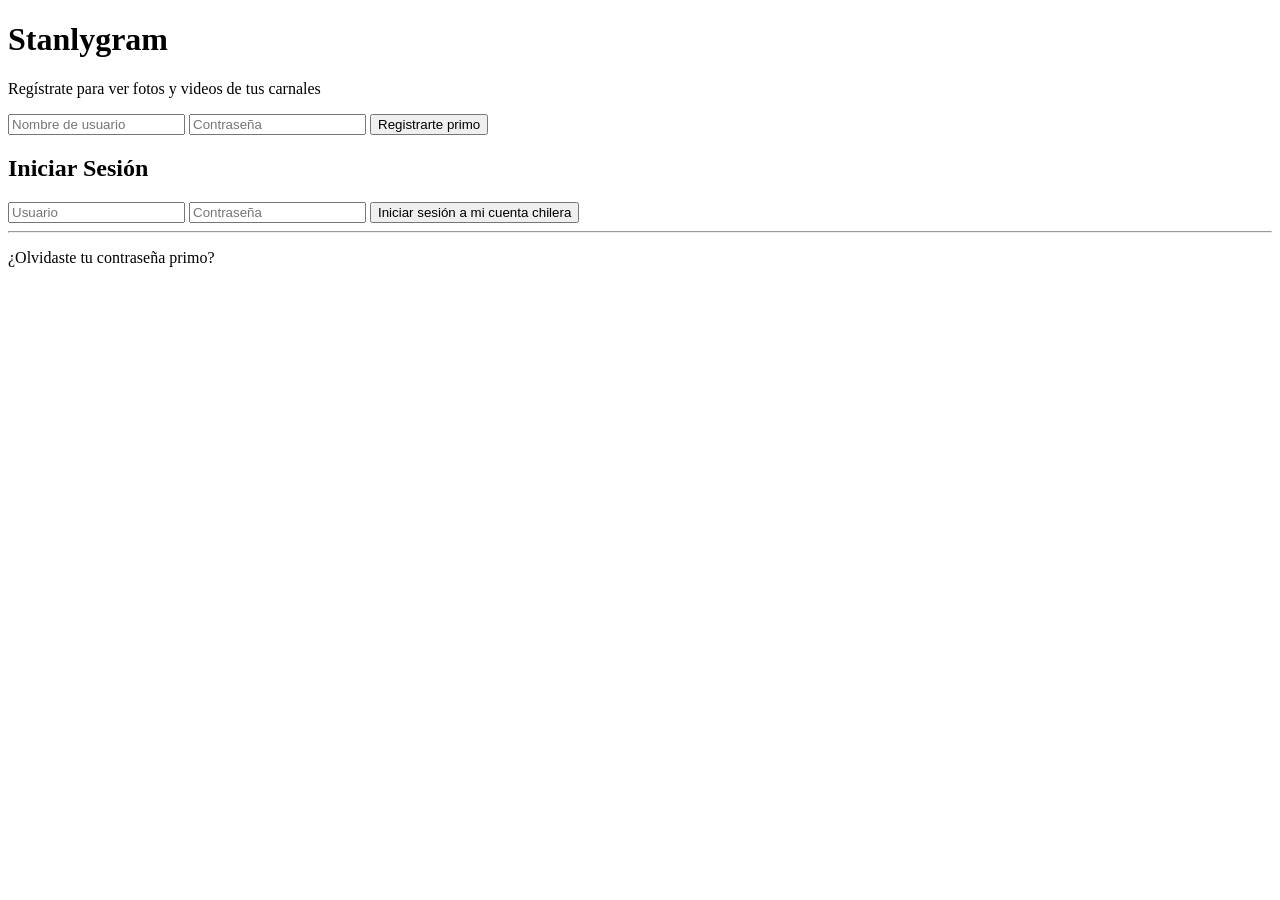
==== index.html @ 4f8c07f6 "index principal italo" ====
<!DOCTYPE html>
<html lang="es">
<head>
    <meta charset="UTF-8">
    <meta name="viewport" content="width=device-width, initial-scale=1.0">
    <title>Stanlygram</title>
    
    <link rel="stylesheet" href="estilos.css">
    <script src="codigo.js"></script>
</head>
<body>

    <div class="caja-padre">
        
        <div class="caja-hijo1">
            <h1 class="titulo-principal">Stanlygram</h1>
            <p class="texto-suave">Regístrate para ver fotos y videos de tus carnales</p>
            
           <input type="text" id="campoUserReg" placeholder="Nombre de usuario">
            <input type="password" id="campoPassReg" placeholder="Contraseña">
            <button onclick="guardarUsuario()">Registrarte primo</button>
        </div>

        <div class="caja-hijo2">
            <h2 class="subtitulo-login">Iniciar Sesión</h2>
            <input type="text" id="campoUserLog" placeholder="Usuario">
            <input type="password" id="campoPassLog" placeholder="Contraseña">
            <button onclick="validarIngreso()">Iniciar sesión a mi cuenta chilera</button>
            
            <hr class="linea-divisora">
            <p class="texto-suave">¿Olvidaste tu contraseña primo?</p>
        </div>

    </div>

</body>
</html>
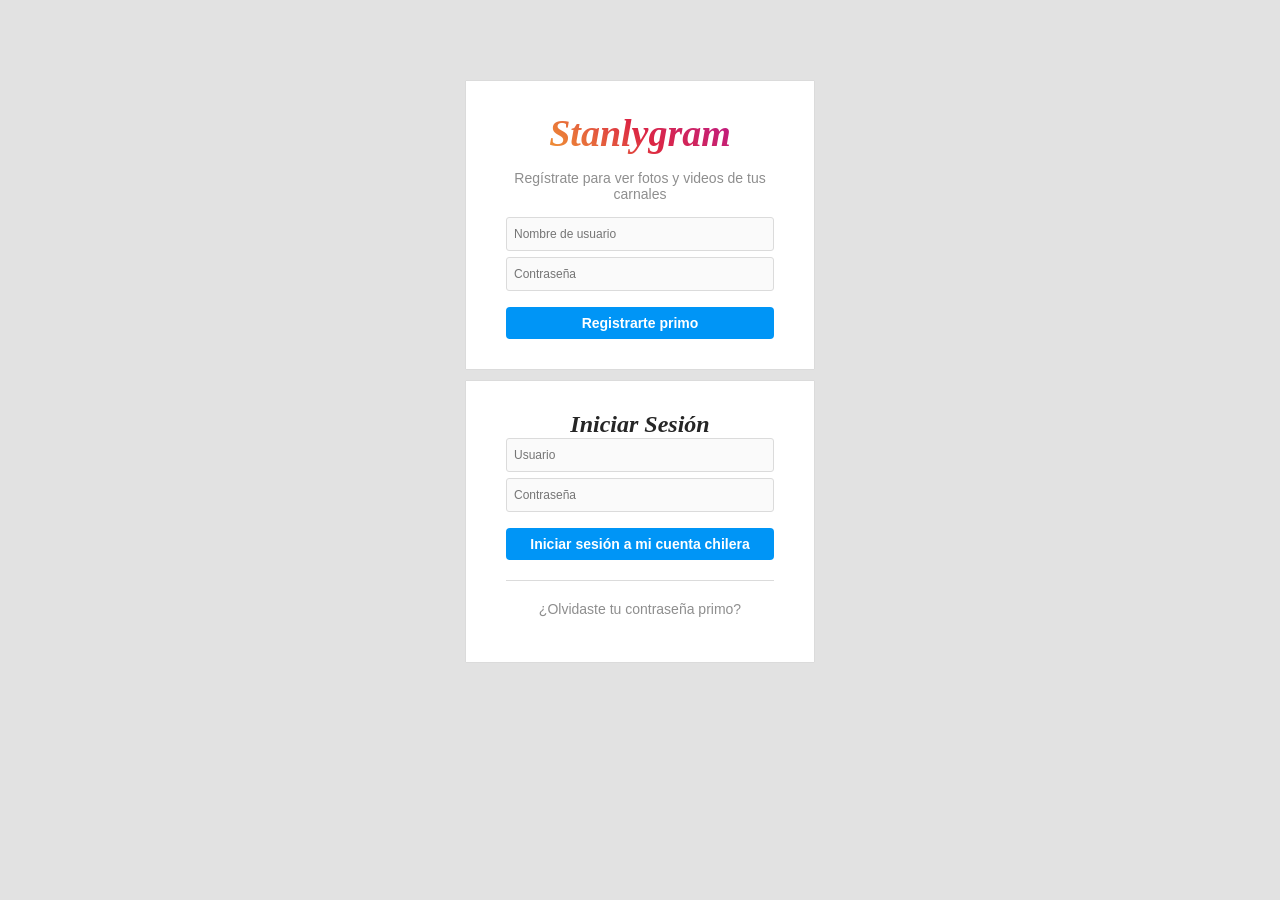
==== commit 0db9ed9f: "arreglos de pagina chileros- italo" ====
--- a/index.html
+++ b/index.html
@@ -6,7 +6,7 @@
     <title>Stanlygram</title>
     
     <link rel="stylesheet" href="estilos.css">
-    <script src="codigo.js"></script>
+    <script src="codigosg.js"></script>
 </head>
 <body>
 
--- a/estilos.css
+++ b/estilos.css
@@ -0,0 +1,208 @@
+* {
+    box-sizing: border-box;
+    margin: 0;
+    padding: 0;
+}
+
+body {
+    font-family: -apple-system, BlinkMacSystemFont, "Segoe UI", Roboto, Helvetica, Arial, sans-serif;
+    background-color: #e2e2e2;
+    color: #262626;
+    display: flex;
+    flex-direction: column;
+    align-items: center;
+    justify-content: flex-start;
+    min-height: 100vh;
+    padding-top: 80px;
+}
+
+.caja-padre {
+    display: flex;
+    flex-direction: column;
+    gap: 10px;
+    width: 100%;
+    max-width: 350px;
+}
+
+.caja-hijo1, .caja-hijo2 {
+    background-color: white;
+    border: 1px solid #dbdbdb;
+    padding: 30px 40px;
+    border-radius: 1px;
+    text-align: center;
+}
+
+.titulo-principal {
+    font-family: 'Times New Roman', Times, serif;
+    font-style: italic;
+    font-size: 38px;
+    margin-bottom: 15px;
+    background: linear-gradient(45deg, #f09433, #e6683c, #dc2743, #cc2366, #bc1888);
+    -webkit-background-clip: text;
+    background-clip: text;
+    -webkit-text-fill-color: transparent;
+    display: inline-block;
+}
+
+.subtitulo-login {
+    font-family: 'Times New Roman', Times, serif;
+    font-style: italic;
+    font-size: 24px;
+}
+
+input {
+    display: block;
+    width: 100%;
+    margin-bottom: 6px;
+    padding: 9px 7px;
+    background-color: #fafafa;
+    border: 1px solid #dbdbdb;
+    border-radius: 3px;
+    font-size: 12px;
+}
+
+input:focus {
+    outline: none;
+    border-color: #a8a8a8;
+}
+
+button {
+    width: 100%;
+    padding: 7px;
+    background-color: #0095f6;
+    color: white;
+    border: 1px solid transparent;
+    border-radius: 4px;
+    font-weight: 600;
+    font-size: 14px;
+    cursor: pointer;
+    margin-top: 10px;
+}
+
+button:hover {
+    background-color: #1877f2;
+}
+
+.linea-divisora {
+    margin: 20px 0;
+    border: 0;
+    border-top: 1px solid #dbdbdb;
+}
+
+.texto-suave {
+    font-size: 14px;
+    color: #8e8e8e;
+    margin-bottom: 15px;
+}
+
+.barra-arriba {
+    background-color: #ffffff;
+    border-bottom: 1px solid #dbdbdb;
+    padding: 10px 0;
+    width: 100%;
+    position: fixed;
+    top: 0;
+    left: 0;
+    display: flex;
+    justify-content: center;
+    z-index: 100;
+}
+
+.contenedor-posts {
+    margin-top: 70px;
+    margin-bottom: 30px;
+    width: 100%;
+    max-width: 470px;
+    display: flex;
+    flex-direction: column;
+    gap: 16px;
+}
+
+.tarjeta-post {
+    background-color: #ffffff;
+    border: 1px solid #dbdbdb;
+    border-radius: 8px;
+    overflow: hidden;
+}
+
+.cabecera-post {
+    display: flex;
+    align-items: center;
+    padding: 10px 14px;
+}
+
+.avatar-usuario {
+    width: 32px;
+    height: 32px;
+    border-radius: 50%;
+    background-color: #e1306c;
+    color: white;
+    font-weight: bold;
+    display: flex;
+    align-items: center;
+    justify-content: center;
+    margin-right: 10px;
+    font-size: 14px;
+}
+
+.avatar-dos {
+    background-color: #0095f6;
+}
+
+.nombre-autor {
+    font-weight: 600;
+    font-size: 14px;
+}
+
+.zona-imagen {
+    width: 100%;
+    aspect-ratio: 1 / 1;
+    overflow: hidden;
+    background-color: #efefef;
+}
+
+.foto-publicada {
+    width: 100%;
+    height: 100%;
+    object-fit: cover;
+    display: block;
+}
+
+.pie-post {
+    padding: 12px 14px;
+    font-size: 14px;
+}
+
+.botones-reaccion {
+    display: flex;
+    gap: 12px;
+    margin-bottom: 8px;
+}
+
+.icono-btn {
+    background: none;
+    border: none;
+    font-size: 18px;
+    cursor: pointer;
+    padding: 0;
+    width: auto;
+}
+
+.contador-likes {
+    font-weight: 600;
+    margin-bottom: 6px;
+}
+
+.texto-descripcion {
+    line-height: 1.4;
+}
+
+.texto-descripcion .nombre-autor {
+    font-weight: 600;
+    margin-right: 6px;
+}
+
+.logoton{
+
+
+}
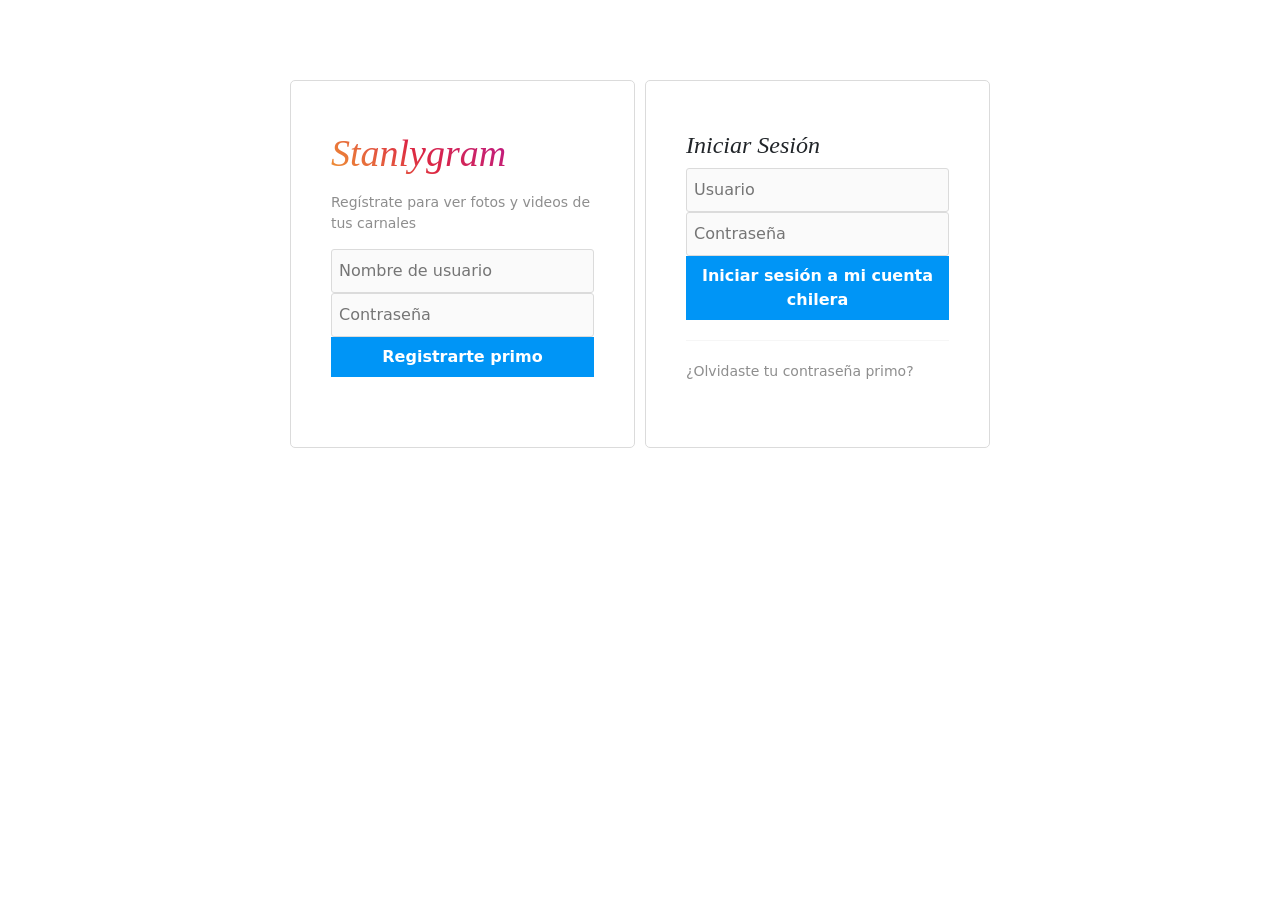
==== commit 8c5b67d6: "cambios italo" ====
--- a/index.html
+++ b/index.html
@@ -1,22 +1,25 @@
 <!DOCTYPE html>
 <html lang="es">
+
 <head>
     <meta charset="UTF-8">
     <meta name="viewport" content="width=device-width, initial-scale=1.0">
     <title>Stanlygram</title>
-    
+
     <link rel="stylesheet" href="estilos.css">
+    <link href="https://cdn.jsdelivr.net/npm/bootstrap@5.3.8/dist/css/bootstrap.min.css" rel="stylesheet"
+        integrity="sha384-sRIl4kxILFvY47J16cr9ZwB07vP4J8+LH7qKQnuqkuIAvNWLzeN8tE5YBujZqJLB" crossorigin="anonymous">
     <script src="codigosg.js"></script>
-</head>
+
 <body>
 
     <div class="caja-padre">
-        
+
         <div class="caja-hijo1">
             <h1 class="titulo-principal">Stanlygram</h1>
             <p class="texto-suave">Regístrate para ver fotos y videos de tus carnales</p>
-            
-           <input type="text" id="campoUserReg" placeholder="Nombre de usuario">
+
+            <input type="text" id="campoUserReg" placeholder="Nombre de usuario">
             <input type="password" id="campoPassReg" placeholder="Contraseña">
             <button onclick="guardarUsuario()">Registrarte primo</button>
         </div>
@@ -26,12 +29,31 @@
             <input type="text" id="campoUserLog" placeholder="Usuario">
             <input type="password" id="campoPassLog" placeholder="Contraseña">
             <button onclick="validarIngreso()">Iniciar sesión a mi cuenta chilera</button>
-            
+
             <hr class="linea-divisora">
             <p class="texto-suave">¿Olvidaste tu contraseña primo?</p>
         </div>
 
     </div>
 
+
+
+
+    <script src="https://cdn.jsdelivr.net/npm/bootstrap@5.3.8/dist/js/bootstrap.bundle.min.js"
+        integrity="sha384-FKyoEForCGlyvwx9Hj09JcYn3nv7wiPVlz7YYwJrWVcXK/BmnVDxM+D2scQbITxI"
+        crossorigin="anonymous"></script>
+
+
+
+
+
+
+
+
+
+
+
+
 </body>
+
 </html>
--- a/estilos.css
+++ b/estilos.css
@@ -17,20 +17,26 @@
 }
 
 .caja-padre {
-    display: flex;
-    flex-direction: column;
     gap: 10px;
-    width: 100%;
-    max-width: 350px;
-}
-
-.caja-hijo1, .caja-hijo2 {
+    max-width: 700px;
+    display: flex;
+}
+
+.caja-hijo1{
     background-color: white;
     border: 1px solid #dbdbdb;
-    padding: 30px 40px;
-    border-radius: 1px;
-    text-align: center;
-}
+    padding: 50px 40px;
+    border-radius: 5px;
+    width: 50%;
+}
+.caja-hijo2 {
+    background-color: white;
+    border: 1px solid #dbdbdb;
+    padding: 50px 40px;
+    border-radius: 5px;
+    width: 50%; 
+}
+    
 
 .titulo-principal {
     font-family: 'Times New Roman', Times, serif;
@@ -202,7 +208,39 @@
     margin-right: 6px;
 }
 
-.logoton{
-
-
-}+
+
+
+
+
+
+
+
+
+
+.navegacion {
+    font-family: -apple-system, BlinkMacSystemFont, "Segoe UI", Roboto, Helvetica, Arial, sans-serif;
+    background-color: #ffffff;
+    color: #262626;
+    display: flex;
+    flex-direction: column;
+    align-items: center;
+    justify-content: flex-start;
+    min-height: 10vh;
+    padding-top: 10px;
+   
+}
+
+
+
+
+
+
+
+
+
+
+
+
+
+
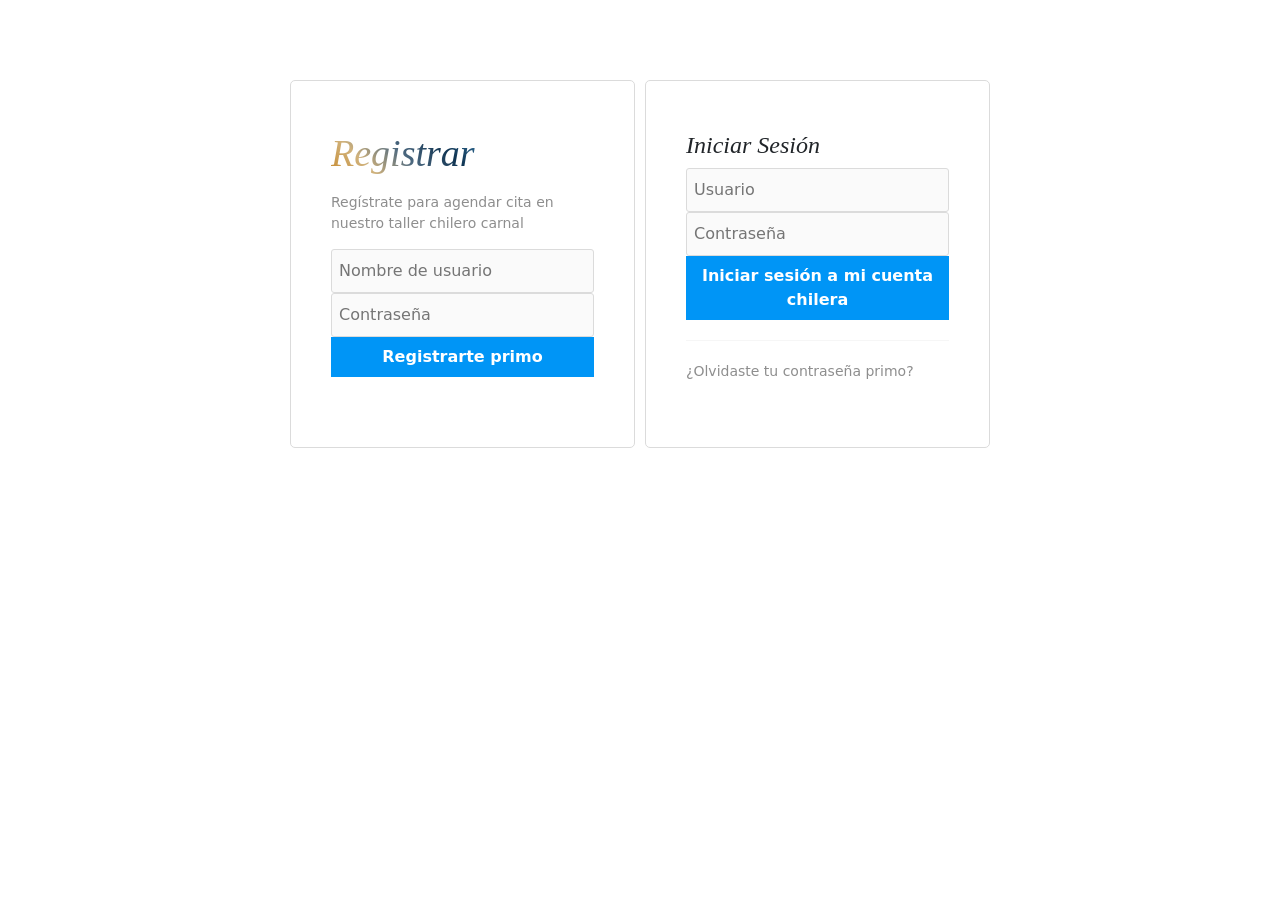
==== commit c88a48b0: "cambio de index" ====
--- a/index.html
+++ b/index.html
@@ -16,8 +16,8 @@
     <div class="caja-padre">
 
         <div class="caja-hijo1">
-            <h1 class="titulo-principal">Stanlygram</h1>
-            <p class="texto-suave">Regístrate para ver fotos y videos de tus carnales</p>
+            <h1 class="titulo-principal">Registrar</h1>
+            <p class="texto-suave">Regístrate para agendar cita en nuestro taller chilero carnal</p>
 
             <input type="text" id="campoUserReg" placeholder="Nombre de usuario">
             <input type="password" id="campoPassReg" placeholder="Contraseña">
--- a/estilos.css
+++ b/estilos.css
@@ -6,7 +6,7 @@
 
 body {
     font-family: -apple-system, BlinkMacSystemFont, "Segoe UI", Roboto, Helvetica, Arial, sans-serif;
-    background-color: #e2e2e2;
+    background-color: #eff1ee;
     color: #262626;
     display: flex;
     flex-direction: column;
@@ -43,7 +43,7 @@
     font-style: italic;
     font-size: 38px;
     margin-bottom: 15px;
-    background: linear-gradient(45deg, #f09433, #e6683c, #dc2743, #cc2366, #bc1888);
+    background: linear-gradient(45deg, #c7892b, #d0b27c, #4c687f, #0f3351, #3776a2);
     -webkit-background-clip: text;
     background-clip: text;
     -webkit-text-fill-color: transparent;
